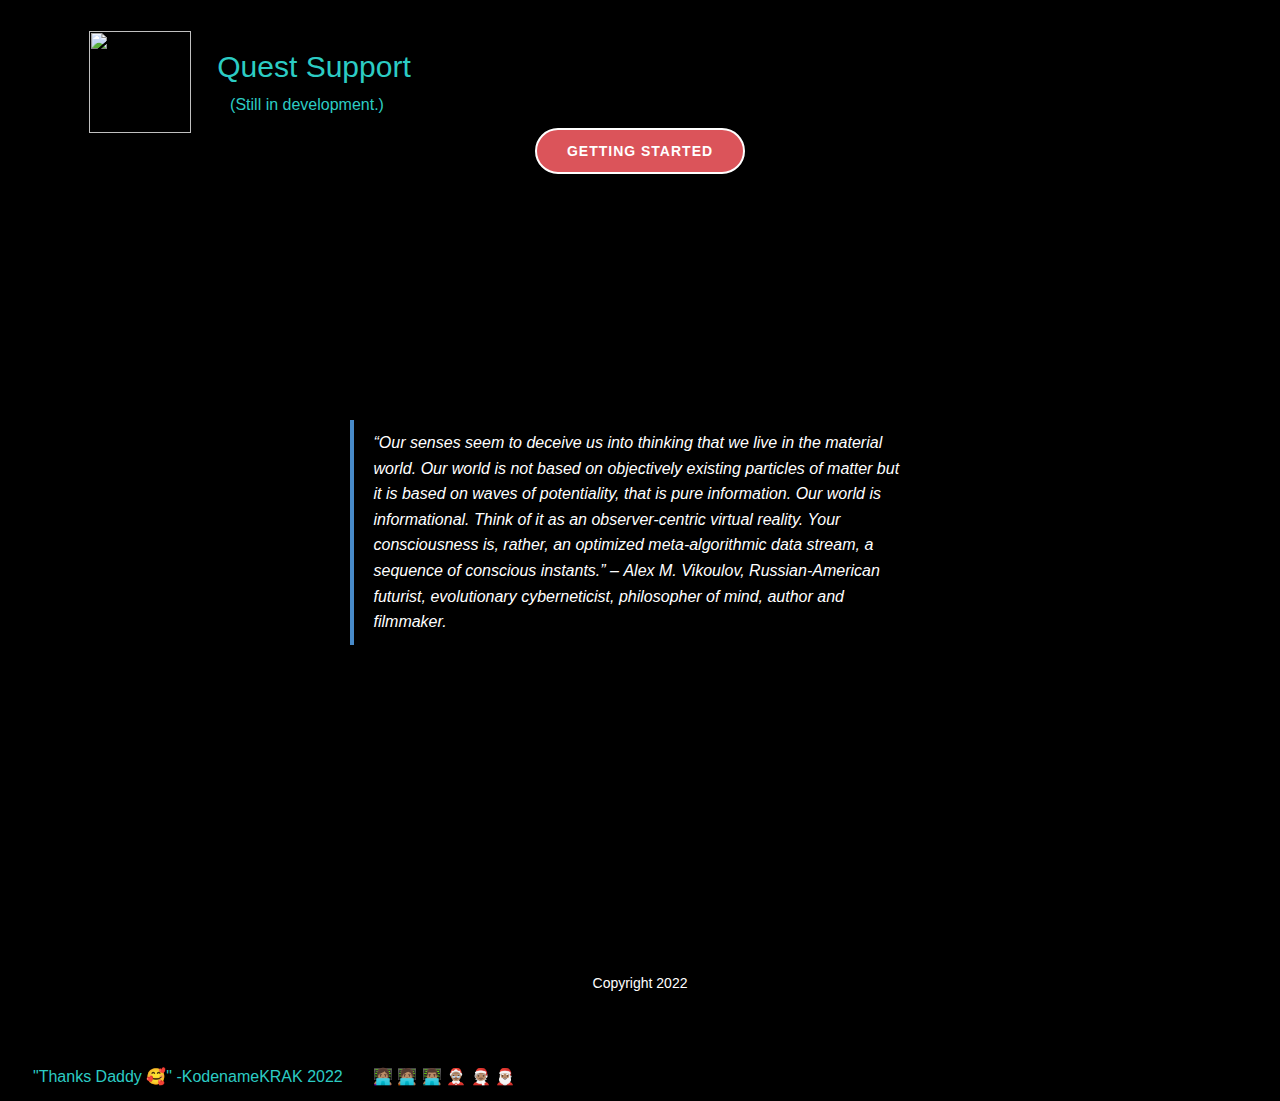
==== index.html @ f58b9699 "addition of chat" ====
<!DOCTYPE html>
<html style="font-size: 16px;"><head>
    <meta name="viewport" content="width=device-width, initial-scale=1.0">
    <meta charset="utf-8">
    <meta name="keywords" content="">
    <meta name="description" content="">
    <title>Home</title>
    <link rel="stylesheet" href="nicepage.css" media="screen">
<link rel="stylesheet" href="Home.css" media="screen">
    <script class="u-script" type="text/javascript" src="jquery.js" defer=""></script>
    <script class="u-script" type="text/javascript" src="nicepage.js" defer=""></script>
    <meta name="generator" content="Nicepage 4.12.21, nicepage.com">
    <link rel="icon" href="images/favicon.png">
    <link id="u-theme-google-font" rel="stylesheet" href="fonts.css">
    
    
    
    <script type="application/ld+json">{
		"@context": "http://schema.org",
		"@type": "Organization",
		"name": "Site1",
		"logo": "images/495d859e177c301dd4b3f60b8edee810.png"
}</script>
    <meta name="theme-color" content="#478ac9">
    <meta property="og:title" content="Home">
    <meta property="og:description" content="">
    <meta property="og:type" content="website">
  </head>
  <body data-home-page="Home.html" data-home-page-title="Home" class="u-body u-xl-mode"><header class="u-black u-clearfix u-header u-header" id="sec-3c0f"><div class="u-clearfix u-sheet u-sheet-1">
        <nav class="u-menu u-menu-dropdown u-offcanvas u-menu-1">
          <div class="menu-collapse" style="font-size: 1rem; letter-spacing: 0px;">
            <a class="u-button-style u-custom-left-right-menu-spacing u-custom-padding-bottom u-custom-text-hover-color u-custom-top-bottom-menu-spacing u-nav-link u-text-active-palette-1-base u-text-hover-palette-2-base" href="#">
              <svg class="u-svg-link" viewBox="0 0 24 24"><use xmlns:xlink="http://www.w3.org/1999/xlink" xlink:href="#menu-hamburger"></use></svg>
              <svg class="u-svg-content" version="1.1" id="menu-hamburger" viewBox="0 0 16 16" x="0px" y="0px" xmlns:xlink="http://www.w3.org/1999/xlink" xmlns="http://www.w3.org/2000/svg"><g><rect y="1" width="16" height="2"></rect><rect y="7" width="16" height="2"></rect><rect y="13" width="16" height="2"></rect>
</g></svg>
            </a>
          </div>
          <div class="u-custom-menu u-nav-container">
            <ul class="u-nav u-unstyled u-nav-1"><li class="u-nav-item"><a class="u-button-style u-nav-link u-text-active-palette-1-base u-text-hover-palette-1-base" href="Home.html" style="padding: 10px 20px;">Home</a>
</li><li class="u-nav-item"><a class="u-button-style u-nav-link u-text-active-palette-1-base u-text-hover-palette-1-base" href="About.html" style="padding: 10px 20px;">About</a>
</li><li class="u-nav-item"><a class="u-button-style u-nav-link u-text-active-palette-1-base u-text-hover-palette-1-base" href="Join.html" style="padding: 10px 20px;">Join</a>
</li><li class="u-nav-item"><a class="u-button-style u-nav-link u-text-active-palette-1-base u-text-hover-palette-1-base" href="Support-Us.html" style="padding: 10px 20px;">Support Us</a>
</li></ul>
          </div>
          <div class="u-custom-menu u-nav-container-collapse">
            <div class="u-black u-container-style u-inner-container-layout u-opacity u-opacity-95 u-sidenav">
              <div class="u-inner-container-layout u-sidenav-overflow">
                <div class="u-menu-close"></div>
                <ul class="u-align-center u-nav u-popupmenu-items u-unstyled u-nav-2"><li class="u-nav-item"><a class="u-button-style u-nav-link" href="Home.html">Home</a>
</li><li class="u-nav-item"><a class="u-button-style u-nav-link" href="About.html">About</a>
</li><li class="u-nav-item"><a class="u-button-style u-nav-link" href="Join.html">Join</a>
</li><li class="u-nav-item"><a class="u-button-style u-nav-link" href="Support-Us.html">Support Us</a>
</li></ul>
              </div>
            </div>
            <div class="u-black u-menu-overlay u-opacity u-opacity-70"></div>
          </div>
        </nav>
        <a href="Home.html" data-page-id="2014302027" class="u-image u-logo u-image-1" data-image-width="499" data-image-height="499" title="Home">
          <img src="images/495d859e177c301dd4b3f60b8edee810.png" class="u-logo-image u-logo-image-1">
        </a>
        <p class="u-align-center u-text u-text-palette-4-base u-text-1">Quest Support</p>
        <nav class="u-menu u-menu-dropdown u-offcanvas u-menu-2">
          <div class="menu-collapse">
            <a class="u-button-style u-nav-link" href="#">
              <svg class="u-svg-link" viewBox="0 0 24 24"><use xmlns:xlink="http://www.w3.org/1999/xlink" xlink:href="#svg-7c99"></use></svg>
              <svg class="u-svg-content" version="1.1" id="svg-7c99" viewBox="0 0 16 16" x="0px" y="0px" xmlns:xlink="http://www.w3.org/1999/xlink" xmlns="http://www.w3.org/2000/svg"><g><rect y="1" width="16" height="2"></rect><rect y="7" width="16" height="2"></rect><rect y="13" width="16" height="2"></rect>
</g></svg>
            </a>
          </div>
          <div class="u-custom-menu u-nav-container">
            <ul class="u-nav u-unstyled"><li class="u-nav-item"><a class="u-button-style u-nav-link" href="Getting-Started.html">Getting Started</a>
</li><li class="u-nav-item"><a class="u-button-style u-nav-link" href="Team.html">Team</a>
</li><li class="u-nav-item"><a class="u-button-style u-nav-link" href="Discord.html">Discord</a>
</li><li class="u-nav-item"><a class="u-button-style u-nav-link" href="Chat-Experimental.html">Chat-Experimental</a>
</li></ul>
          </div>
          <div class="u-custom-menu u-nav-container-collapse">
            <div class="u-black u-container-style u-inner-container-layout u-opacity u-opacity-95 u-sidenav">
              <div class="u-inner-container-layout u-sidenav-overflow">
                <div class="u-menu-close"></div>
                <ul class="u-align-center u-nav u-popupmenu-items u-unstyled u-nav-4"><li class="u-nav-item"><a class="u-button-style u-nav-link" href="Getting-Started.html">Getting Started</a>
</li><li class="u-nav-item"><a class="u-button-style u-nav-link" href="Team.html">Team</a>
</li><li class="u-nav-item"><a class="u-button-style u-nav-link" href="Discord.html">Discord</a>
</li><li class="u-nav-item"><a class="u-button-style u-nav-link" href="Chat-Experimental.html">Chat-Experimental</a>
</li></ul>
              </div>
            </div>
            <div class="u-black u-menu-overlay u-opacity u-opacity-70"></div>
          </div>
        </nav>
        <p class="u-align-center u-text u-text-palette-4-base u-text-2">(Still in development.)</p>
        <a href="Getting-Started.html" data-page-id="73279746" class="u-border-2 u-border-hover-palette-2-base u-border-white u-btn u-btn-round u-button-style u-hover-palette-1-light-1 u-palette-2-base u-radius-50 u-btn-1">getting started</a>
      </div></header>
    <section class="u-black u-clearfix u-section-1" id="sec-0d83">
      <div class="u-align-left u-clearfix u-sheet u-sheet-1">
        <blockquote class="u-text u-text-1"> “Our senses seem to deceive us into thinking that we live in the material world. Our world is not based on objectively existing particles of matter but it is based on waves of potentiality, that is pure information. Our world is informational. Think of it as an observer-centric virtual reality. Your consciousness is, rather, an optimized meta-algorithmic data stream, a sequence of conscious instants.” –&nbsp;Alex M. Vikoulov,&nbsp;Russian-American futurist, evolutionary cyberneticist, philosopher of mind, author and filmmaker.</blockquote>
        <a href="Sekrit.html" data-page-id="77562151" class="u-border-2 u-border-black u-btn u-button-style u-hover-black u-none u-text-hover-white u-btn-1">sekrit</a>
      </div>
    </section>
    
    
    
    <footer class="u-align-center u-black u-clearfix u-footer u-footer" id="sec-b0eb"><div class="u-clearfix u-sheet u-sheet-1">
        <p class="u-small-text u-text u-text-variant u-text-1">Copyright 2022</p>
        <p class="u-align-left u-text u-text-palette-4-base u-text-2">"Thanks Daddy 🥰" -KodenameKRAK 2022</p>
        <p class="u-align-left u-text u-text-3"> 👩🏽‍💻 🧑🏽‍💻 👨🏽‍💻&nbsp;🤶🏽 🧑🏽‍🎄 🎅🏽</p>
      </div></footer><span style="height: 64px; width: 64px; margin-left: 0px; margin-right: auto; margin-top: 0px; right: 20px; bottom: 20px; padding: 10px;" class="u-back-to-top u-border-2 u-border-palette-1-base u-file-icon u-icon u-icon-circle u-opacity u-opacity-85" data-href="#"><img src="images/992534.png" alt="" data-original-src="images/992534.png" data-color="#1138f7"></span>
  
</body></html>
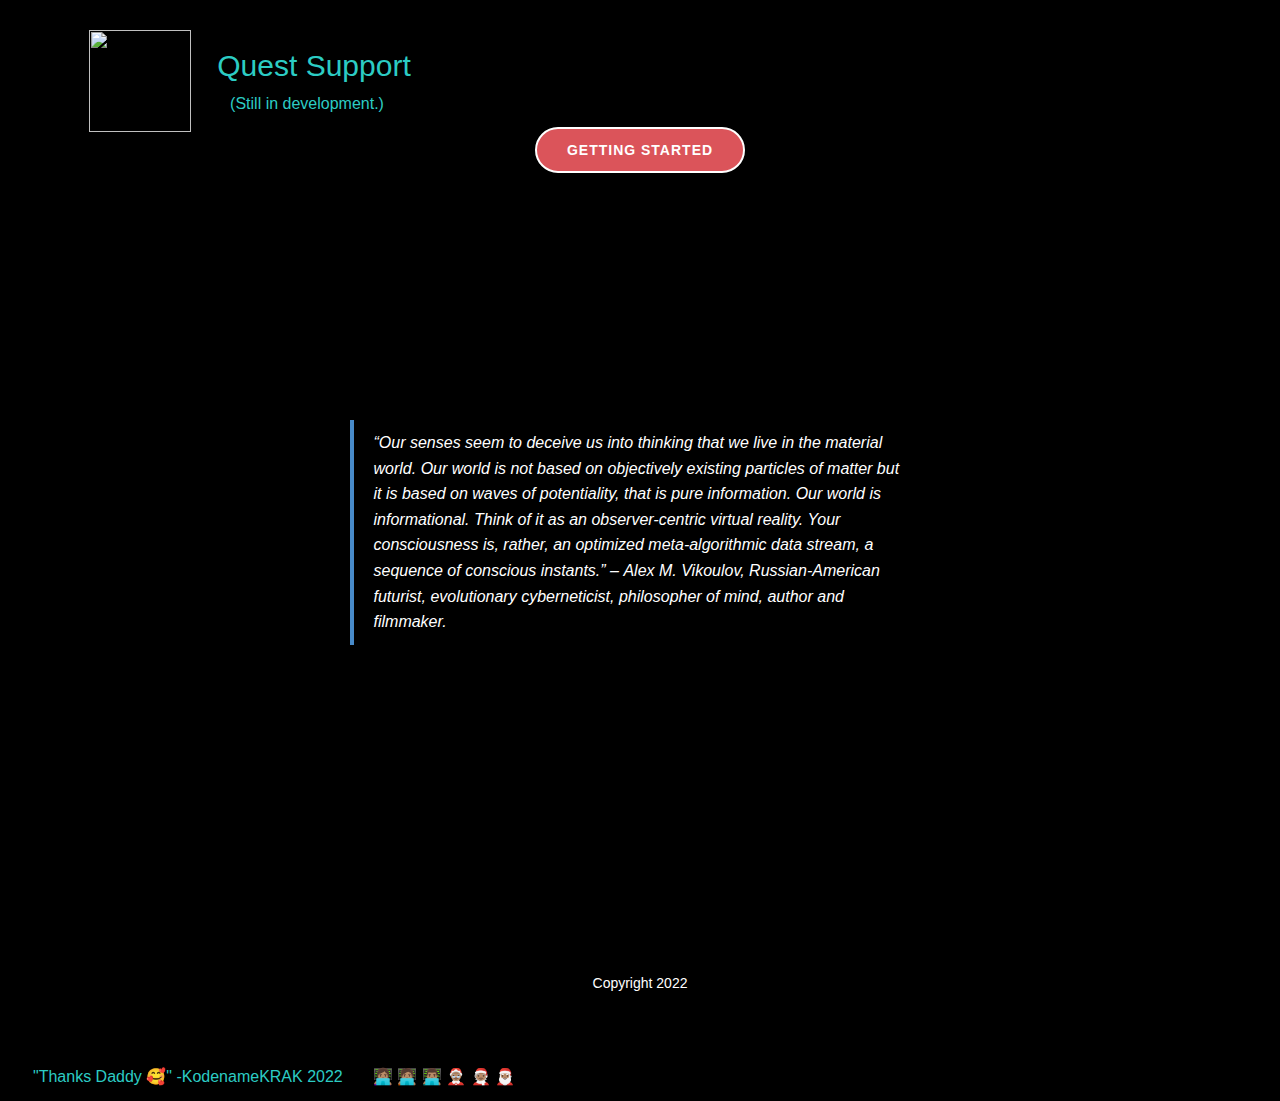
==== commit 95d475db: "idk" ====
--- a/index.html
+++ b/index.html
@@ -72,7 +72,6 @@
             <ul class="u-nav u-unstyled"><li class="u-nav-item"><a class="u-button-style u-nav-link" href="Getting-Started.html">Getting Started</a>
 </li><li class="u-nav-item"><a class="u-button-style u-nav-link" href="Team.html">Team</a>
 </li><li class="u-nav-item"><a class="u-button-style u-nav-link" href="Discord.html">Discord</a>
-</li><li class="u-nav-item"><a class="u-button-style u-nav-link" href="Chat-Experimental.html">Chat-Experimental</a>
 </li></ul>
           </div>
           <div class="u-custom-menu u-nav-container-collapse">
@@ -82,7 +81,6 @@
                 <ul class="u-align-center u-nav u-popupmenu-items u-unstyled u-nav-4"><li class="u-nav-item"><a class="u-button-style u-nav-link" href="Getting-Started.html">Getting Started</a>
 </li><li class="u-nav-item"><a class="u-button-style u-nav-link" href="Team.html">Team</a>
 </li><li class="u-nav-item"><a class="u-button-style u-nav-link" href="Discord.html">Discord</a>
-</li><li class="u-nav-item"><a class="u-button-style u-nav-link" href="Chat-Experimental.html">Chat-Experimental</a>
 </li></ul>
               </div>
             </div>
--- a/nicepage.css
+++ b/nicepage.css
@@ -37169,7 +37169,7 @@
 }
 
 .u-header .u-menu-1 {
-  margin: 97px 0 0 auto;
+  margin: 30px 0 0 auto;
 }
 
 .u-header .u-nav-1 {
@@ -37184,7 +37184,7 @@
 .u-header .u-image-1 {
   width: 102px;
   height: 102px;
-  margin: -102px auto 0 19px;
+  margin: -36px auto 0 19px;
 }
 
 .u-header .u-logo-image-1 {
@@ -37198,7 +37198,7 @@
 }
 
 .u-header .u-menu-2 {
-  margin: -68px 0 0 auto;
+  margin: 1px 0 0 auto;
 }
 
 .u-header .u-nav-4 {
@@ -37206,7 +37206,7 @@
 }
 
 .u-header .u-text-2 {
-  margin: 33px 805px 0 139px;
+  margin: -36px 805px 0 139px;
 }
 
 .u-header .u-btn-1 {
@@ -37222,7 +37222,7 @@
   .u-header .u-image-1 {
     width: 102px;
     height: 102px;
-    margin-top: -102px;
+    margin-top: -36px;
   }
 
   .u-header .u-text-1 {
@@ -37231,11 +37231,8 @@
     margin-left: 39px;
   }
 
-  .u-header .u-menu-2 {
-    margin-top: -68px;
-  }
-
   .u-header .u-text-2 {
+    margin-top: -36px;
     margin-right: 705px;
     margin-left: 39px;
   }
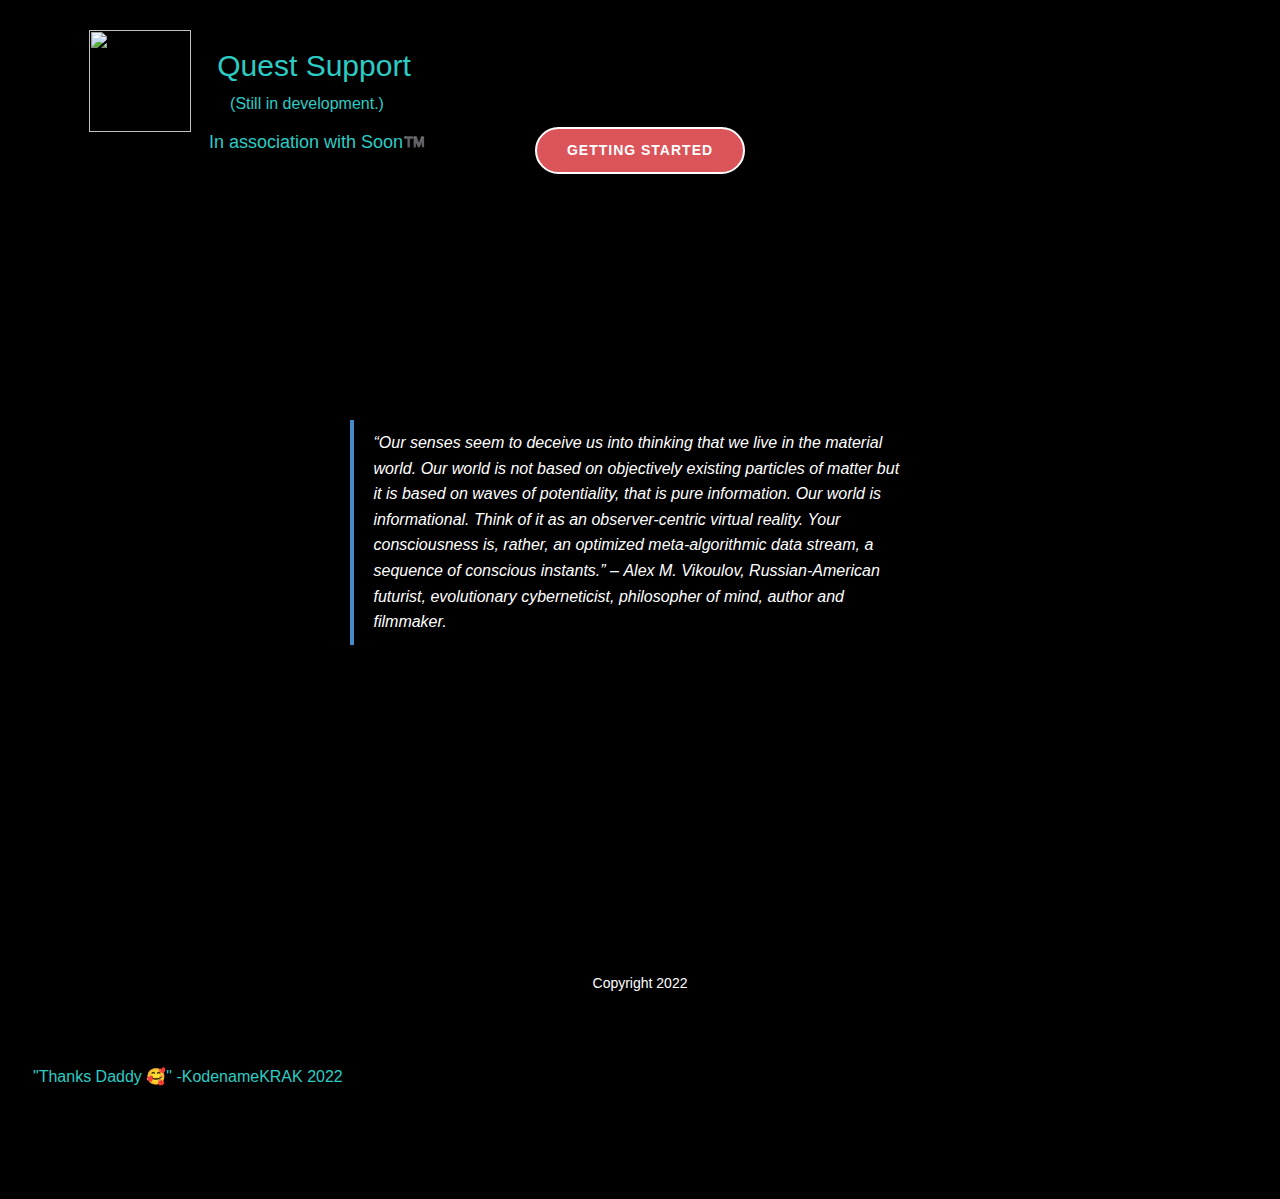
==== commit 963a4fe2: "isa" ====
--- a/index.html
+++ b/index.html
@@ -88,6 +88,7 @@
           </div>
         </nav>
         <p class="u-align-center u-text u-text-palette-4-base u-text-2">(Still in development.)</p>
+        <p class="u-align-left u-text u-text-palette-4-base u-text-3">In association with Soon™️</p>
         <a href="Getting-Started.html" data-page-id="73279746" class="u-border-2 u-border-hover-palette-2-base u-border-white u-btn u-btn-round u-button-style u-hover-palette-1-light-1 u-palette-2-base u-radius-50 u-btn-1">getting started</a>
       </div></header>
     <section class="u-black u-clearfix u-section-1" id="sec-0d83">
@@ -102,7 +103,6 @@
     <footer class="u-align-center u-black u-clearfix u-footer u-footer" id="sec-b0eb"><div class="u-clearfix u-sheet u-sheet-1">
         <p class="u-small-text u-text u-text-variant u-text-1">Copyright 2022</p>
         <p class="u-align-left u-text u-text-palette-4-base u-text-2">"Thanks Daddy 🥰" -KodenameKRAK 2022</p>
-        <p class="u-align-left u-text u-text-3"> 👩🏽‍💻 🧑🏽‍💻 👨🏽‍💻&nbsp;🤶🏽 🧑🏽‍🎄 🎅🏽</p>
       </div></footer><span style="height: 64px; width: 64px; margin-left: 0px; margin-right: auto; margin-top: 0px; right: 20px; bottom: 20px; padding: 10px;" class="u-back-to-top u-border-2 u-border-palette-1-base u-file-icon u-icon u-icon-circle u-opacity u-opacity-85" data-href="#"><img src="images/992534.png" alt="" data-original-src="images/992534.png" data-color="#1138f7"></span>
   
 </body></html>--- a/nicepage.css
+++ b/nicepage.css
@@ -37209,6 +37209,11 @@
   margin: -36px 805px 0 139px;
 }
 
+.u-header .u-text-3 {
+  font-size: 1.125rem;
+  margin: 11px 763px 0 139px;
+}
+
 .u-header .u-btn-1 {
   border-style: solid;
   font-weight: 700;
@@ -37216,7 +37221,7 @@
   font-size: 0.875rem;
   letter-spacing: 1px;
   background-image: none;
-  margin: 10px auto 60px;
+  margin: -29px auto 60px;
 }
 @media (max-width: 1199px) {
   .u-header .u-image-1 {
@@ -37226,82 +37231,124 @@
   }
 
   .u-header .u-text-1 {
-    margin-top: -89px;
-    margin-right: 691px;
-    margin-left: 39px;
+    width: auto;
+    margin-top: -101px;
+    margin-right: 599px;
+    margin-left: 131px;
+  }
+
+  .u-header .u-menu-2 {
+    margin-top: 13px;
   }
 
   .u-header .u-text-2 {
+    width: auto;
     margin-top: -36px;
-    margin-right: 705px;
-    margin-left: 39px;
+    margin-right: 606px;
+    margin-left: 138px;
+  }
+
+  .u-header .u-text-3 {
+    width: auto;
+    margin-top: 10px;
+    margin-right: 572px;
+    margin-left: 130px;
+  }
+
+  .u-header .u-btn-1 {
+    margin-top: -75px;
+    margin-right: 363px;
   }
 }
 @media (max-width: 991px) {
+  .u-header .u-sheet-1 {
+    min-height: 264px;
+  }
+
   .u-header .u-text-1 {
-    margin-top: 20px;
-    margin-right: 510px;
-    margin-left: 0;
+    width: 210px;
+    margin-top: -106px;
+    margin-left: auto;
+    margin-right: auto;
+  }
+
+  .u-header .u-menu-2 {
+    margin-top: 18px;
   }
 
   .u-header .u-text-2 {
-    margin-right: 524px;
-    margin-left: 0;
+    width: 196px;
+    margin-top: -43px;
+    margin-left: auto;
+    margin-right: auto;
+  }
+
+  .u-header .u-text-3 {
+    margin-top: 7px;
+    margin-right: 227px;
+    margin-left: 255px;
+  }
+
+  .u-header .u-btn-1 {
+    margin-top: 48px;
+    margin-right: auto;
+    margin-bottom: 33px;
   }
 }
 @media (max-width: 767px) {
   .u-header .u-text-1 {
-    margin-right: 330px;
-  }
-
-  .u-header .u-menu-2 {
-    margin-top: 20px;
+    margin-top: -106px;
   }
 
   .u-header .u-text-2 {
-    margin-right: 344px;
+    margin-top: -43px;
+  }
+
+  .u-header .u-text-3 {
+    margin-right: 137px;
+    margin-left: 165px;
+  }
+
+  .u-header .u-btn-1 {
+    margin-top: 51px;
+    margin-bottom: 30px;
   }
 }
 @media (max-width: 575px) {
   .u-header .u-sheet-1 {
-    min-height: 364px;
+    min-height: 266px;
   }
 
   .u-header .u-menu-1 {
     width: auto;
-    margin-top: 15px;
-    margin-right: -24px;
+    margin-top: 36px;
   }
 
   .u-header .u-image-1 {
     width: 102px;
     height: 102px;
-    margin-top: -32px;
+    margin-top: -50px;
     margin-left: -36px;
   }
 
   .u-header .u-text-1 {
-    width: 210px;
-    margin-top: -96px;
-    margin-left: auto;
-    margin-right: auto;
+    margin-top: -84px;
   }
 
   .u-header .u-menu-2 {
-    width: auto;
-    margin-top: -6px;
-    margin-right: -24px;
+    margin-top: 4px;
   }
 
-  .u-header .u-text-2 {
-    width: auto;
-    margin-top: -26px;
-    margin-right: 84px;
-    margin-left: 60px;
+  .u-header .u-text-3 {
+    margin-top: 0;
+    margin-right: 37px;
+    margin-left: 65px;
   }
 
   .u-header .u-btn-1 {
-    margin-top: 66px;
+    margin-top: 51px;
+    margin-right: 62px;
+    margin-bottom: 38px;
   }
 }
  .u-footer {
@@ -37309,7 +37356,7 @@
 }
 
 .u-footer .u-sheet-1 {
-  min-height: 220px;
+  min-height: 318px;
 }
 
 .u-footer .u-text-1 {
@@ -37317,11 +37364,7 @@
 }
 
 .u-footer .u-text-2 {
-  margin: 70px 761px 0 -37px;
-}
-
-.u-footer .u-text-3 {
-  margin: -26px 679px 11px 303px;
+  margin: 70px 761px 60px -37px;
 }
 @media (max-width: 1199px) {
   .u-footer .u-text-1 {
@@ -37332,12 +37375,6 @@
   .u-footer .u-text-2 {
     margin-right: 661px;
   }
-
-  .u-footer .u-text-3 {
-    margin-top: -26px;
-    margin-right: 579px;
-    margin-left: 203px;
-  }
 }
 @media (max-width: 991px) {
   .u-footer .u-text-1 {
@@ -37346,12 +37383,8 @@
   }
 
   .u-footer .u-text-2 {
-    margin-right: 551px;
-  }
-
-  .u-footer .u-text-3 {
-    margin-right: 469px;
-    margin-left: 93px;
+    width: auto;
+    margin-right: 431px;
   }
 }
 @media (max-width: 767px) {
@@ -37361,12 +37394,7 @@
   }
 
   .u-footer .u-text-2 {
-    margin-right: 461px;
-  }
-
-  .u-footer .u-text-3 {
-    margin-right: 379px;
-    margin-left: 3px;
+    margin: 139px 254px 40px -32px;
   }
 }
 @media (max-width: 575px) {
@@ -37376,12 +37404,8 @@
   }
 
   .u-footer .u-text-2 {
-    margin-right: 361px;
-  }
-
-  .u-footer .u-text-3 {
-    margin-right: 182px;
-    margin-left: 0;
+    margin-right: 154px;
+    margin-left: -32px;
   }
 }
 
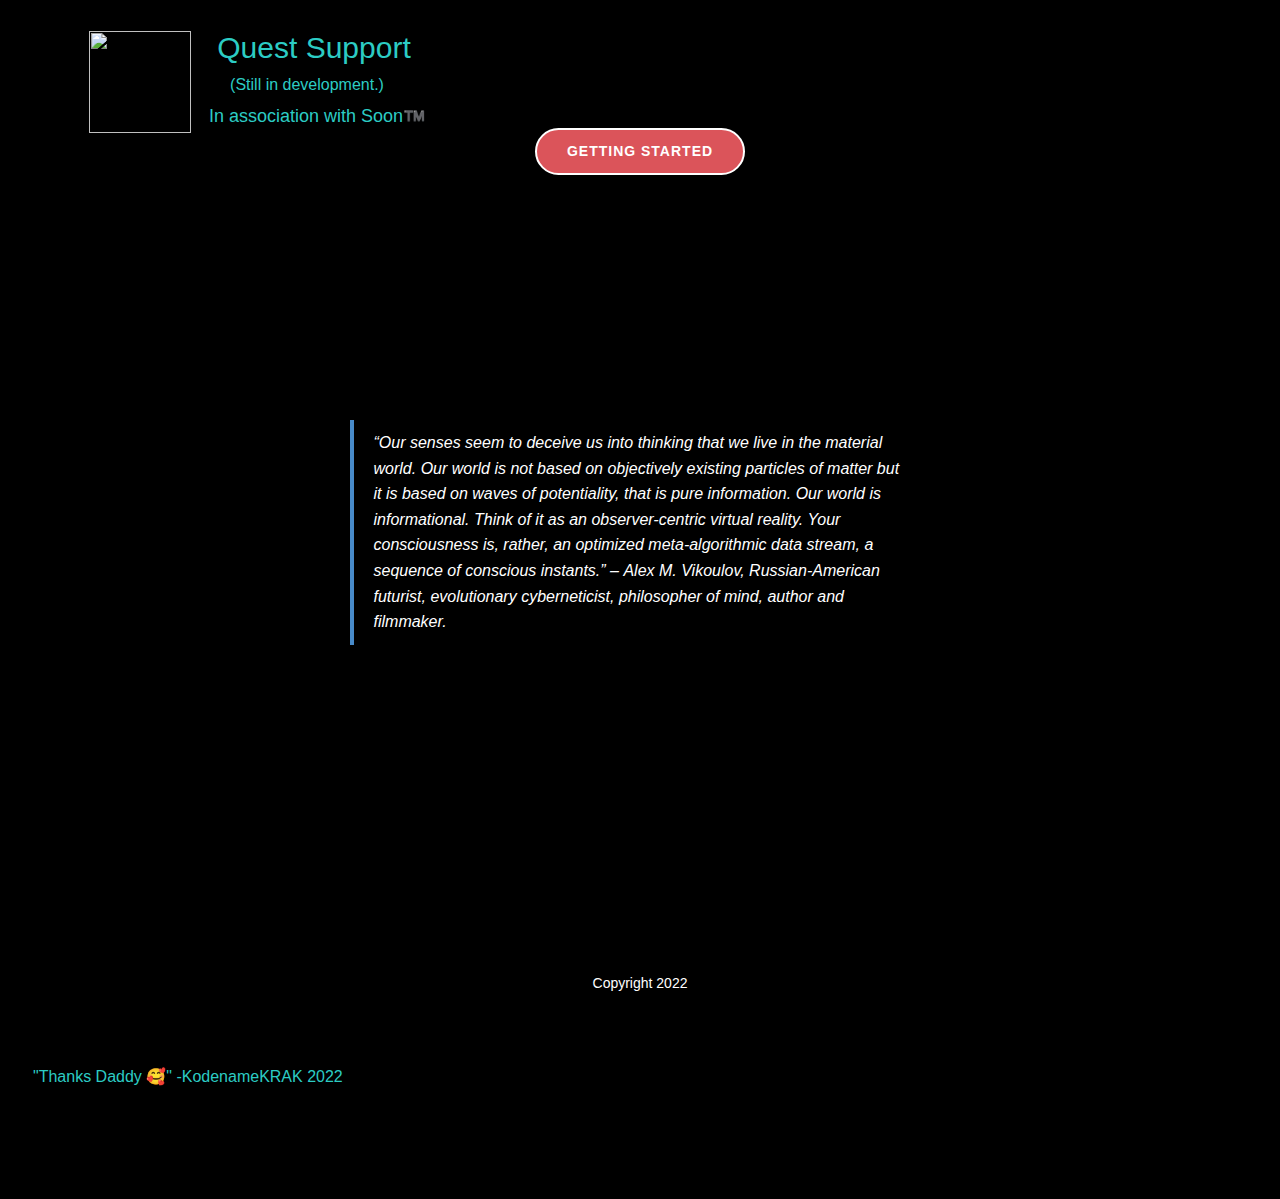
==== commit f0064865: "yea, stuff" ====
--- a/index.html
+++ b/index.html
@@ -27,6 +27,7 @@
     <meta property="og:type" content="website">
   </head>
   <body data-home-page="Home.html" data-home-page-title="Home" class="u-body u-xl-mode"><header class="u-black u-clearfix u-header u-header" id="sec-3c0f"><div class="u-clearfix u-sheet u-sheet-1">
+        <p class="u-align-center u-text u-text-palette-4-base u-text-1">Quest Support</p>
         <nav class="u-menu u-menu-dropdown u-offcanvas u-menu-1">
           <div class="menu-collapse" style="font-size: 1rem; letter-spacing: 0px;">
             <a class="u-button-style u-custom-left-right-menu-spacing u-custom-padding-bottom u-custom-text-hover-color u-custom-top-bottom-menu-spacing u-nav-link u-text-active-palette-1-base u-text-hover-palette-2-base" href="#">
@@ -59,7 +60,7 @@
         <a href="Home.html" data-page-id="2014302027" class="u-image u-logo u-image-1" data-image-width="499" data-image-height="499" title="Home">
           <img src="images/495d859e177c301dd4b3f60b8edee810.png" class="u-logo-image u-logo-image-1">
         </a>
-        <p class="u-align-center u-text u-text-palette-4-base u-text-1">Quest Support</p>
+        <p class="u-align-center u-text u-text-palette-4-base u-text-2">(Still in development.)</p>
         <nav class="u-menu u-menu-dropdown u-offcanvas u-menu-2">
           <div class="menu-collapse">
             <a class="u-button-style u-nav-link" href="#">
@@ -87,7 +88,6 @@
             <div class="u-black u-menu-overlay u-opacity u-opacity-70"></div>
           </div>
         </nav>
-        <p class="u-align-center u-text u-text-palette-4-base u-text-2">(Still in development.)</p>
         <p class="u-align-left u-text u-text-palette-4-base u-text-3">In association with Soon™️</p>
         <a href="Getting-Started.html" data-page-id="73279746" class="u-border-2 u-border-hover-palette-2-base u-border-white u-btn u-btn-round u-button-style u-hover-palette-1-light-1 u-palette-2-base u-radius-50 u-btn-1">getting started</a>
       </div></header>
--- a/nicepage.css
+++ b/nicepage.css
@@ -37168,8 +37168,13 @@
   min-height: 263px;
 }
 
+.u-header .u-text-1 {
+  font-size: 1.875rem;
+  margin: 24px 791px 0 139px;
+}
+
 .u-header .u-menu-1 {
-  margin: 30px 0 0 auto;
+  margin: -41px 0 0 auto;
 }
 
 .u-header .u-nav-1 {
@@ -37192,26 +37197,21 @@
   height: 100%;
 }
 
-.u-header .u-text-1 {
-  font-size: 1.875rem;
-  margin: -90px 791px 0 139px;
+.u-header .u-text-2 {
+  margin: -61px 805px 0 139px;
 }
 
 .u-header .u-menu-2 {
-  margin: 1px 0 0 auto;
+  margin: -6px 0 0 auto;
 }
 
 .u-header .u-nav-4 {
   font-size: 1.25rem;
 }
 
-.u-header .u-text-2 {
-  margin: -36px 805px 0 139px;
-}
-
 .u-header .u-text-3 {
   font-size: 1.125rem;
-  margin: 11px 763px 0 139px;
+  margin: -26px 763px 0 139px;
 }
 
 .u-header .u-btn-1 {
@@ -37221,36 +37221,40 @@
   font-size: 0.875rem;
   letter-spacing: 1px;
   background-image: none;
-  margin: -29px auto 60px;
+  margin: -2px auto 60px;
 }
 @media (max-width: 1199px) {
+  .u-header .u-text-1 {
+    width: auto;
+    margin-top: 31px;
+    margin-right: 599px;
+    margin-left: 131px;
+  }
+
+  .u-header .u-menu-1 {
+    margin-top: -49px;
+  }
+
   .u-header .u-image-1 {
     width: 102px;
     height: 102px;
     margin-top: -36px;
   }
 
-  .u-header .u-text-1 {
+  .u-header .u-text-2 {
     width: auto;
-    margin-top: -101px;
-    margin-right: 599px;
-    margin-left: 131px;
+    margin-top: -63px;
+    margin-right: 606px;
+    margin-left: 138px;
   }
 
   .u-header .u-menu-2 {
-    margin-top: 13px;
-  }
-
-  .u-header .u-text-2 {
-    width: auto;
-    margin-top: -36px;
-    margin-right: 606px;
-    margin-left: 138px;
+    margin-top: -3px;
   }
 
   .u-header .u-text-3 {
     width: auto;
-    margin-top: 10px;
+    margin-top: -23px;
     margin-right: 572px;
     margin-left: 130px;
   }
@@ -37267,24 +37271,28 @@
 
   .u-header .u-text-1 {
     width: 210px;
-    margin-top: -106px;
+    margin-top: 26px;
     margin-left: auto;
     margin-right: auto;
   }
 
-  .u-header .u-menu-2 {
-    margin-top: 18px;
+  .u-header .u-menu-1 {
+    margin-top: -44px;
   }
 
   .u-header .u-text-2 {
     width: 196px;
-    margin-top: -43px;
+    margin-top: -47px;
     margin-left: auto;
     margin-right: auto;
   }
 
+  .u-header .u-menu-2 {
+    margin-top: -19px;
+  }
+
   .u-header .u-text-3 {
-    margin-top: 7px;
+    margin-top: -10px;
     margin-right: 227px;
     margin-left: 255px;
   }
@@ -37297,14 +37305,23 @@
 }
 @media (max-width: 767px) {
   .u-header .u-text-1 {
-    margin-top: -106px;
+    margin-top: 26px;
+  }
+
+  .u-header .u-menu-1 {
+    margin-top: -44px;
   }
 
   .u-header .u-text-2 {
-    margin-top: -43px;
+    margin-top: -47px;
+  }
+
+  .u-header .u-menu-2 {
+    margin-top: -19px;
   }
 
   .u-header .u-text-3 {
+    margin-top: -10px;
     margin-right: 137px;
     margin-left: 165px;
   }
@@ -37319,9 +37336,13 @@
     min-height: 266px;
   }
 
+  .u-header .u-text-1 {
+    margin-top: 40px;
+  }
+
   .u-header .u-menu-1 {
     width: auto;
-    margin-top: 36px;
+    margin-top: -49px;
   }
 
   .u-header .u-image-1 {
@@ -37331,16 +37352,16 @@
     margin-left: -36px;
   }
 
-  .u-header .u-text-1 {
-    margin-top: -84px;
+  .u-header .u-text-2 {
+    margin-top: -39px;
   }
 
   .u-header .u-menu-2 {
-    margin-top: 4px;
+    margin-top: -19px;
   }
 
   .u-header .u-text-3 {
-    margin-top: 0;
+    margin-top: -17px;
     margin-right: 37px;
     margin-left: 65px;
   }
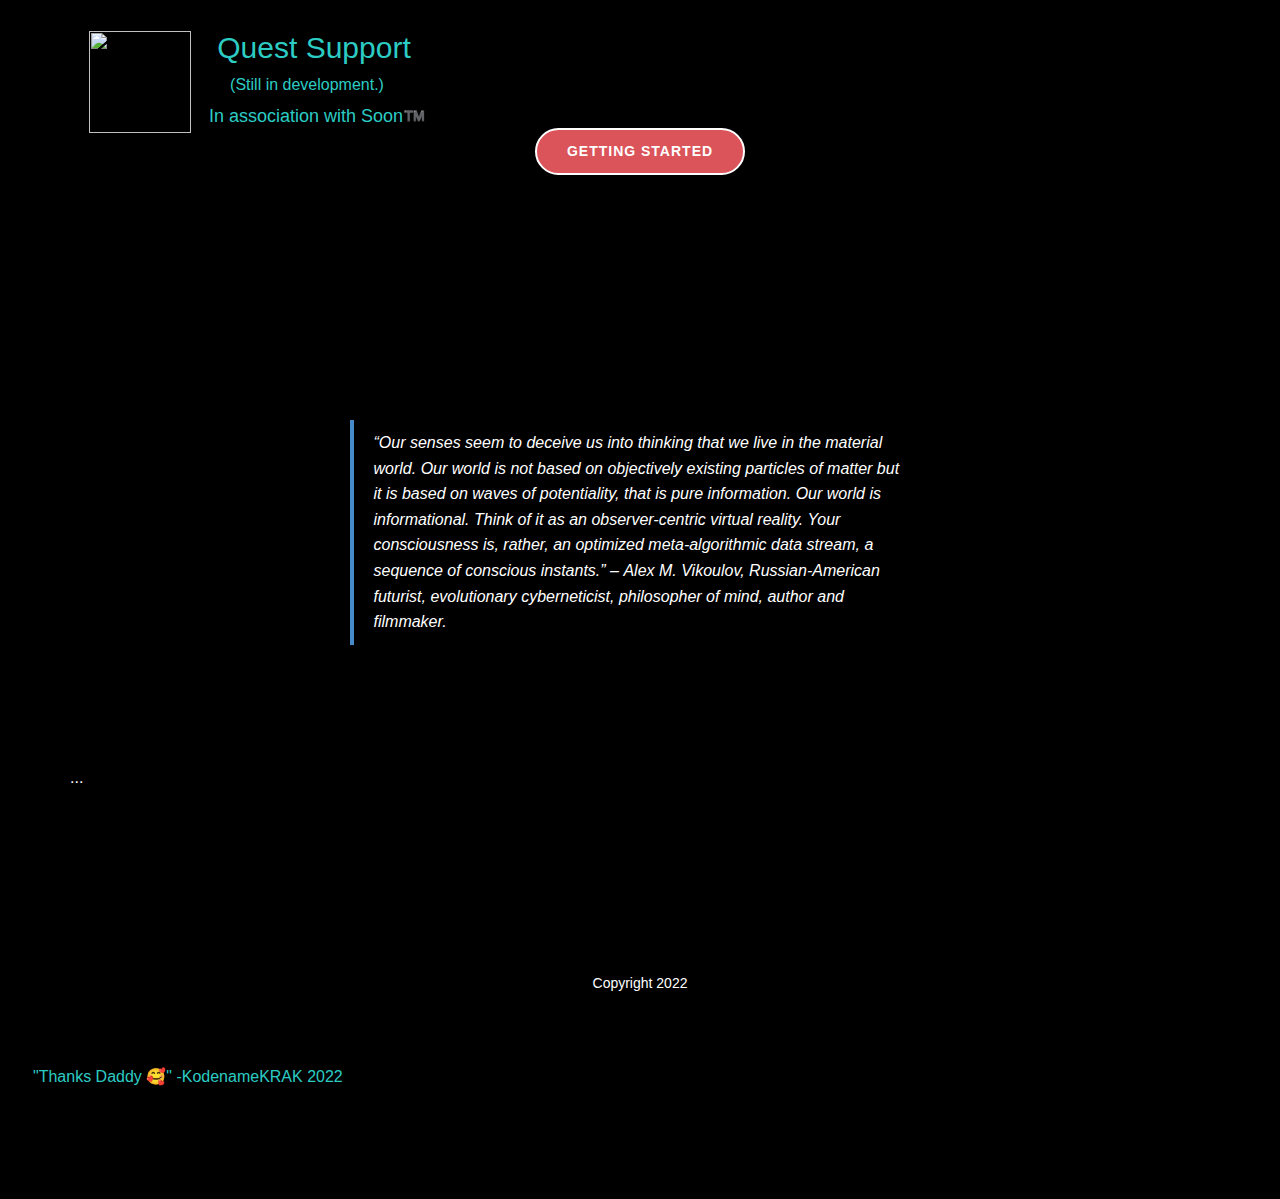
==== commit d62331bc: "audio" ====
--- a/index.html
+++ b/index.html
@@ -95,6 +95,15 @@
       <div class="u-align-left u-clearfix u-sheet u-sheet-1">
         <blockquote class="u-text u-text-1"> “Our senses seem to deceive us into thinking that we live in the material world. Our world is not based on objectively existing particles of matter but it is based on waves of potentiality, that is pure information. Our world is informational. Think of it as an observer-centric virtual reality. Your consciousness is, rather, an optimized meta-algorithmic data stream, a sequence of conscious instants.” –&nbsp;Alex M. Vikoulov,&nbsp;Russian-American futurist, evolutionary cyberneticist, philosopher of mind, author and filmmaker.</blockquote>
         <a href="Sekrit.html" data-page-id="77562151" class="u-border-2 u-border-black u-btn u-button-style u-hover-black u-none u-text-hover-white u-btn-1">sekrit</a>
+        <div class="u-clearfix u-custom-html u-expanded-width u-custom-html-1">
+          <div id="cincopa_7752a7">...</div>
+          <script type="text/javascript"> var cpo = []; cpo["_object"] ="cincopa_7752a7"; cpo["_fid"] = "A0EAB7eH2t1D";
+var _cpmp = _cpmp || []; _cpmp.push(cpo);
+(function() { var cp = document.createElement("script"); cp.type = "text/javascript";
+cp.async = true; cp.src = "https://rtcdn.cincopa.com/libasync.js";
+var c = document.getElementsByTagName("script")[0];
+c.parentNode.insertBefore(cp, c); })(); </script>
+        </div>
       </div>
     </section>
     
--- a/Home.css
+++ b/Home.css
@@ -12,7 +12,14 @@
   font-weight: 700;
   text-transform: uppercase;
   letter-spacing: 0px;
-  margin: 71px auto 60px -50px;
+  margin: 71px auto 0 -50px;
+}
+
+.u-section-1 .u-custom-html-1 {
+  margin-top: 0;
+  margin-bottom: 60px;
+  height: auto;
+  min-height: 26px;
 }
 
 @media (max-width: 1199px) {
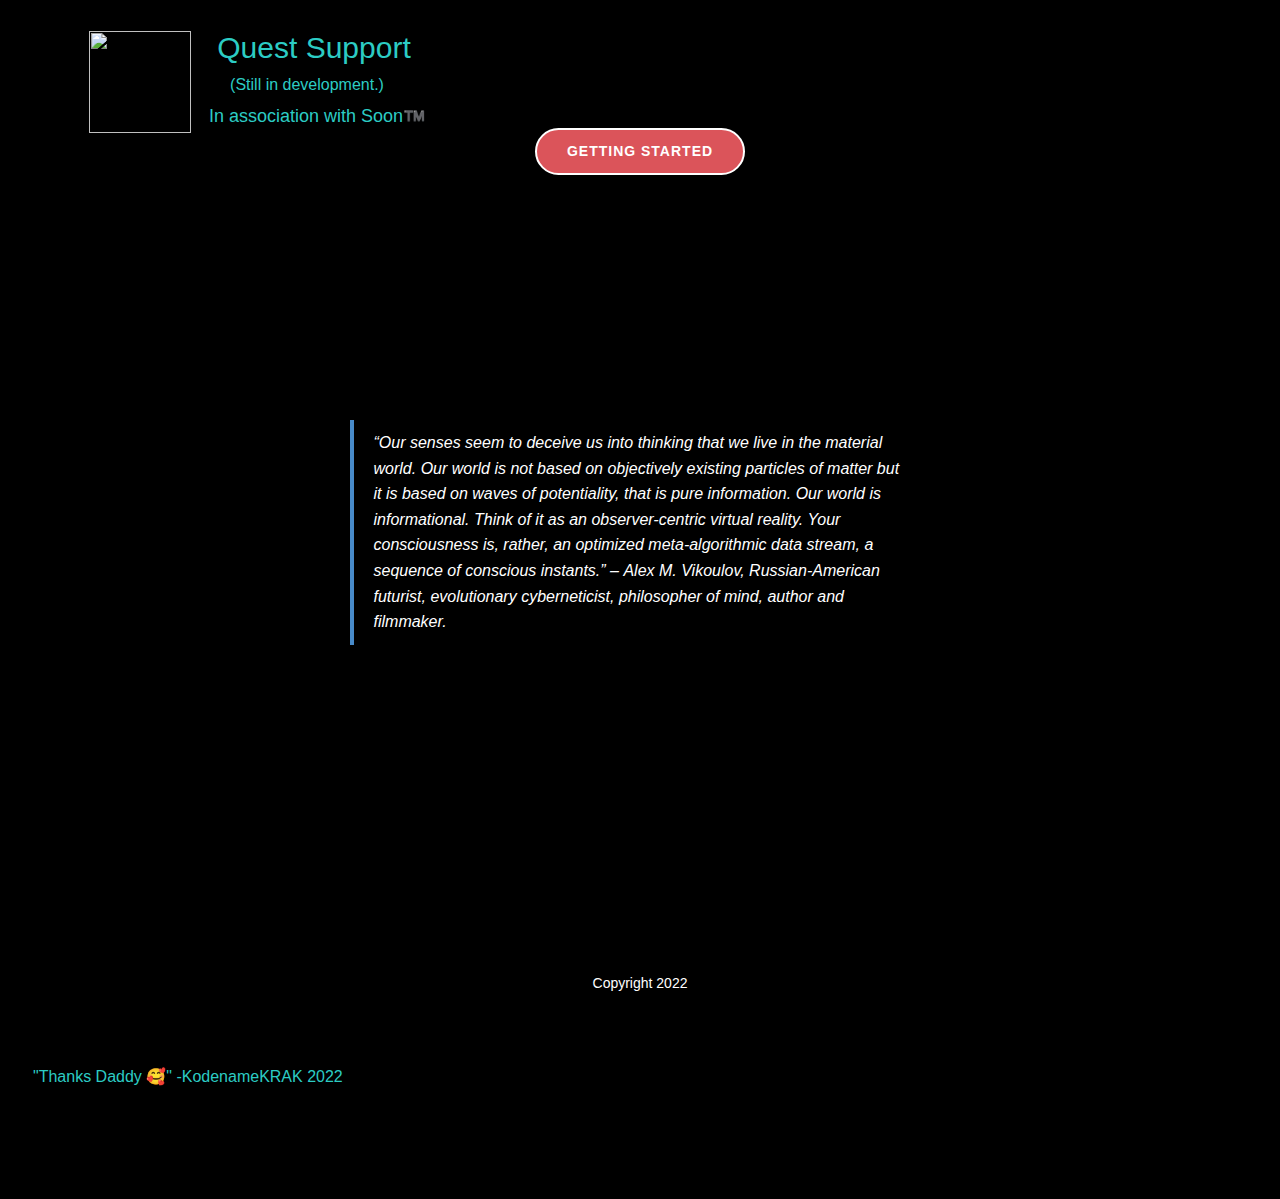
==== commit e3509fc3: "q" ====
--- a/index.html
+++ b/index.html
@@ -73,6 +73,7 @@
             <ul class="u-nav u-unstyled"><li class="u-nav-item"><a class="u-button-style u-nav-link" href="Getting-Started.html">Getting Started</a>
 </li><li class="u-nav-item"><a class="u-button-style u-nav-link" href="Team.html">Team</a>
 </li><li class="u-nav-item"><a class="u-button-style u-nav-link" href="Discord.html">Discord</a>
+</li><li class="u-nav-item"><a class="u-button-style u-nav-link" href="Music.html">Music</a>
 </li></ul>
           </div>
           <div class="u-custom-menu u-nav-container-collapse">
@@ -82,6 +83,7 @@
                 <ul class="u-align-center u-nav u-popupmenu-items u-unstyled u-nav-4"><li class="u-nav-item"><a class="u-button-style u-nav-link" href="Getting-Started.html">Getting Started</a>
 </li><li class="u-nav-item"><a class="u-button-style u-nav-link" href="Team.html">Team</a>
 </li><li class="u-nav-item"><a class="u-button-style u-nav-link" href="Discord.html">Discord</a>
+</li><li class="u-nav-item"><a class="u-button-style u-nav-link" href="Music.html">Music</a>
 </li></ul>
               </div>
             </div>
@@ -94,16 +96,6 @@
     <section class="u-black u-clearfix u-section-1" id="sec-0d83">
       <div class="u-align-left u-clearfix u-sheet u-sheet-1">
         <blockquote class="u-text u-text-1"> “Our senses seem to deceive us into thinking that we live in the material world. Our world is not based on objectively existing particles of matter but it is based on waves of potentiality, that is pure information. Our world is informational. Think of it as an observer-centric virtual reality. Your consciousness is, rather, an optimized meta-algorithmic data stream, a sequence of conscious instants.” –&nbsp;Alex M. Vikoulov,&nbsp;Russian-American futurist, evolutionary cyberneticist, philosopher of mind, author and filmmaker.</blockquote>
-        <a href="Sekrit.html" data-page-id="77562151" class="u-border-2 u-border-black u-btn u-button-style u-hover-black u-none u-text-hover-white u-btn-1">sekrit</a>
-        <div class="u-clearfix u-custom-html u-expanded-width u-custom-html-1">
-          <div id="cincopa_7752a7">...</div>
-          <script type="text/javascript"> var cpo = []; cpo["_object"] ="cincopa_7752a7"; cpo["_fid"] = "A0EAB7eH2t1D";
-var _cpmp = _cpmp || []; _cpmp.push(cpo);
-(function() { var cp = document.createElement("script"); cp.type = "text/javascript";
-cp.async = true; cp.src = "https://rtcdn.cincopa.com/libasync.js";
-var c = document.getElementsByTagName("script")[0];
-c.parentNode.insertBefore(cp, c); })(); </script>
-        </div>
       </div>
     </section>
     
--- a/Home.css
+++ b/Home.css
@@ -4,28 +4,7 @@
 
 .u-section-1 .u-text-1 {
   width: 581px;
-  margin: 157px auto 0;
-}
-
-.u-section-1 .u-btn-1 {
-  border-style: solid;
-  font-weight: 700;
-  text-transform: uppercase;
-  letter-spacing: 0px;
-  margin: 71px auto 0 -50px;
-}
-
-.u-section-1 .u-custom-html-1 {
-  margin-top: 0;
-  margin-bottom: 60px;
-  height: auto;
-  min-height: 26px;
-}
-
-@media (max-width: 1199px) {
-  .u-section-1 .u-btn-1 {
-    margin-left: 0;
-  }
+  margin: 157px auto 60px;
 }
 
 @media (max-width: 767px) {
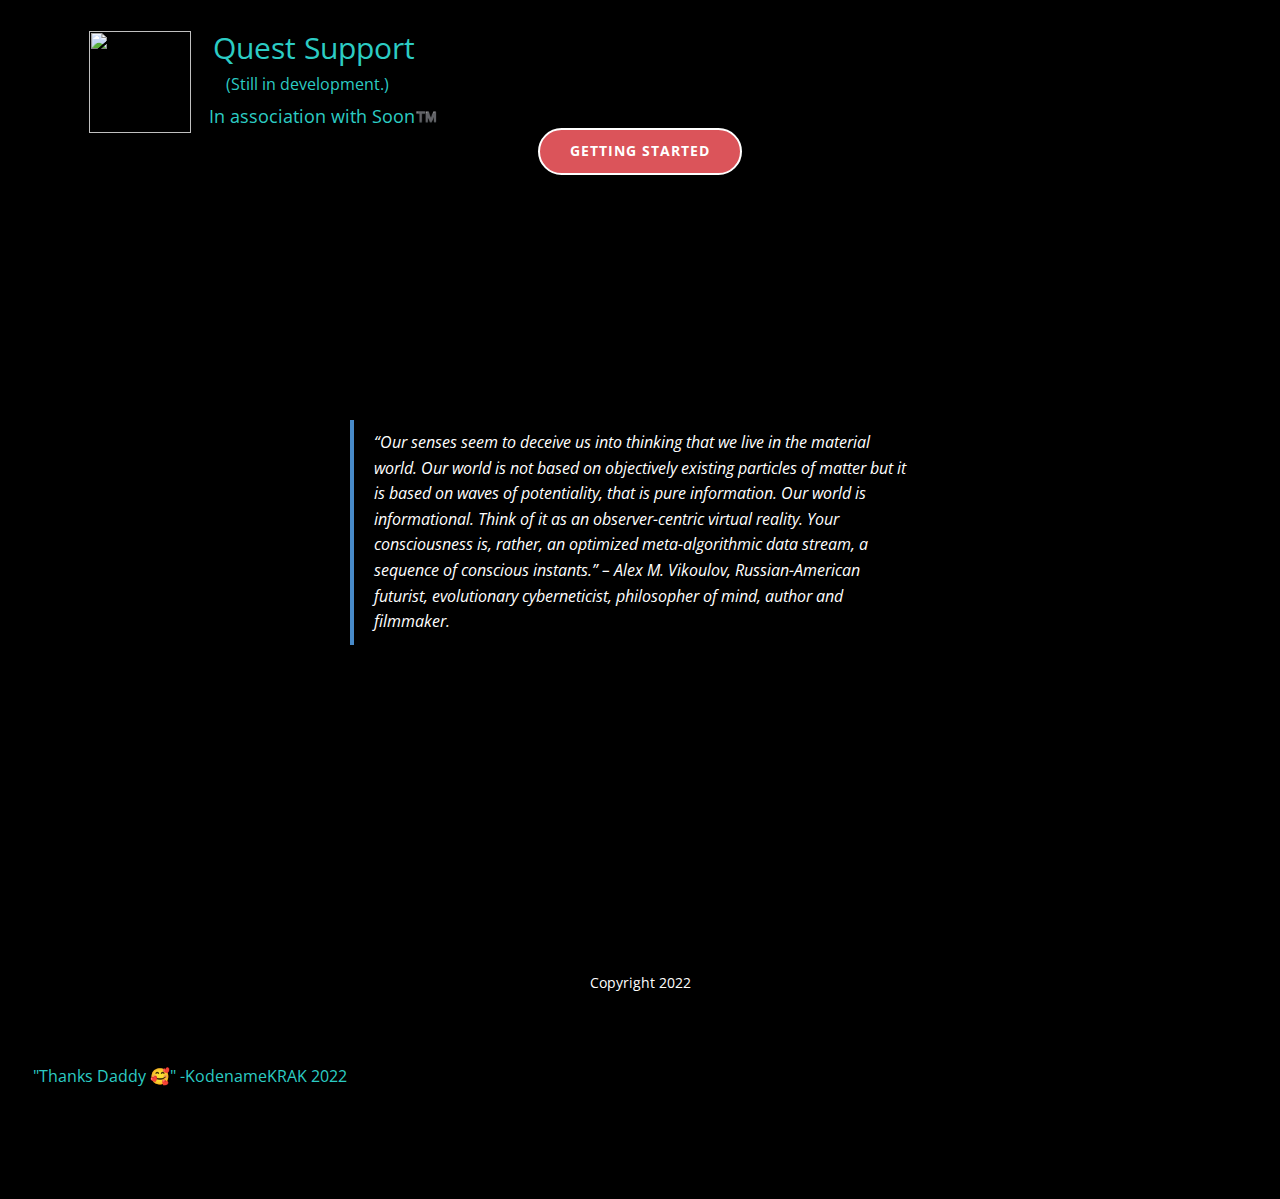
==== commit 113e4f09: "update" ====
--- a/index.html
+++ b/index.html
@@ -1,9 +1,10 @@
 <!DOCTYPE html>
-<html style="font-size: 16px;"><head>
+<html style="font-size: 16px;">
+  <head>
     <meta name="viewport" content="width=device-width, initial-scale=1.0">
     <meta charset="utf-8">
-    <meta name="keywords" content="">
-    <meta name="description" content="">
+    <meta name="keywords" content="Quest, support, ArtemisE1Tara, Quest Supporters">
+    <meta name="description" content="An unofficial site for the use of supports.">
     <title>Home</title>
     <link rel="stylesheet" href="nicepage.css" media="screen">
 <link rel="stylesheet" href="Home.css" media="screen">
@@ -11,19 +12,19 @@
     <script class="u-script" type="text/javascript" src="nicepage.js" defer=""></script>
     <meta name="generator" content="Nicepage 4.12.21, nicepage.com">
     <link rel="icon" href="images/favicon.png">
-    <link id="u-theme-google-font" rel="stylesheet" href="fonts.css">
+    <link id="u-theme-google-font" rel="stylesheet" href="https://fonts.googleapis.com/css?family=Roboto:100,100i,300,300i,400,400i,500,500i,700,700i,900,900i|Open+Sans:300,300i,400,400i,500,500i,600,600i,700,700i,800,800i">
     
     
     
     <script type="application/ld+json">{
 		"@context": "http://schema.org",
 		"@type": "Organization",
-		"name": "Site1",
+		"name": "Quest Support",
 		"logo": "images/495d859e177c301dd4b3f60b8edee810.png"
 }</script>
     <meta name="theme-color" content="#478ac9">
     <meta property="og:title" content="Home">
-    <meta property="og:description" content="">
+    <meta property="og:description" content="An unofficial site for the use of supports.">
     <meta property="og:type" content="website">
   </head>
   <body data-home-page="Home.html" data-home-page-title="Home" class="u-body u-xl-mode"><header class="u-black u-clearfix u-header u-header" id="sec-3c0f"><div class="u-clearfix u-sheet u-sheet-1">
@@ -105,5 +106,5 @@
         <p class="u-small-text u-text u-text-variant u-text-1">Copyright 2022</p>
         <p class="u-align-left u-text u-text-palette-4-base u-text-2">"Thanks Daddy 🥰" -KodenameKRAK 2022</p>
       </div></footer><span style="height: 64px; width: 64px; margin-left: 0px; margin-right: auto; margin-top: 0px; right: 20px; bottom: 20px; padding: 10px;" class="u-back-to-top u-border-2 u-border-palette-1-base u-file-icon u-icon u-icon-circle u-opacity u-opacity-85" data-href="#"><img src="images/992534.png" alt="" data-original-src="images/992534.png" data-color="#1138f7"></span>
-  
-</body></html>+  </body>
+</html>